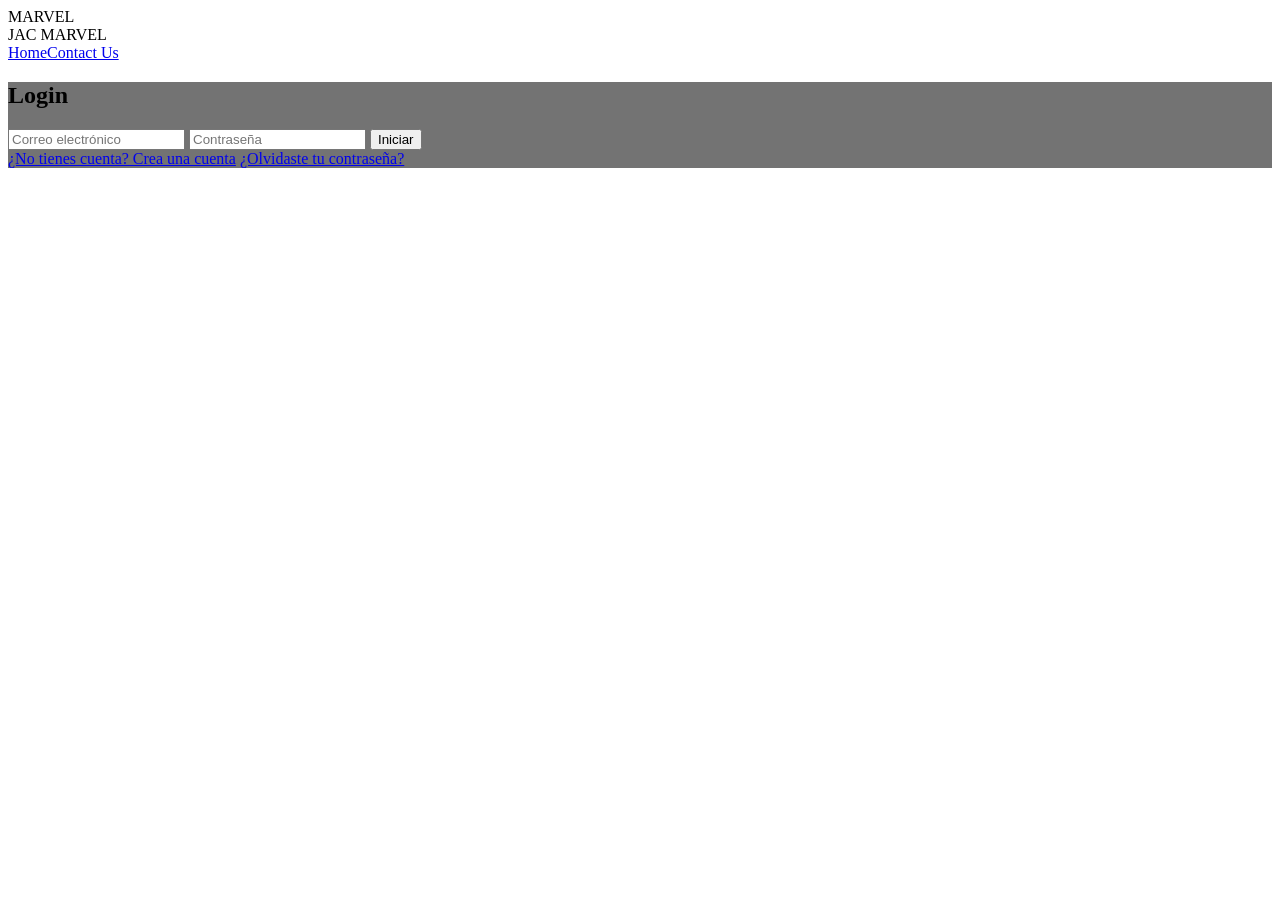
==== index.html @ 7740303c "Add files via upload" ====
<!DOCTYPE html>
<html lang="es">
<head>
  <meta charset="UTF-8">
  <meta name="viewport" content="width=device-width, initial-scale=1">
  <title>Marvel Login</title>
  <link rel="stylesheet" href="css/estilos.css">
</head>
<body>

  <div class="barra-auth">
    <div class="logo">MARVEL</div>
    <div class="titulo-centro">JAC MARVEL</div>
    <div class="enlaces"><a href="index.html">Home</a><a href="#">Contact Us</a></div>
  </div>

  <div class="pantalla-login" style="background-image: linear-gradient(rgba(0,0,0,0.55), rgba(0,0,0,0.55)), url('img/fondo_login.jpg');">
    <form class="caja-auth" id="formLogin">
      <h2>Login</h2>
      <input type="email" id="correo" placeholder="Correo electrónico" required>
      <input type="password" id="clave" placeholder="Contraseña" required>
      <button class="boton-rojo" type="submit">Iniciar</button>
      <div class="enlaces-caja">
        <a href="registro.html">¿No tienes cuenta? Crea una cuenta</a>
        <a href="recuperar.html">¿Olvidaste tu contraseña?</a>
      </div>
    </form>
  </div>

  <script src="js/comun.js"></script>
  <script>
    // Lleva a cada tipo de usuario a su página
    function irSegunRol(rol) {
      if (rol === "admin" || rol === "admin-content" || rol === "admin-sales") {
        location.href = "admin.html";
      } else {
        location.href = "inicio.html";
      }
    }

    function iniciarSesion(correo, clave) {
      // 1. Primero buscamos entre los administradores
      for (let i = 0; i < administradores.length; i++) {
        const admin = administradores[i];
        if (admin.correo === correo) {
          if (admin.clave !== clave) {
            alert("Contraseña incorrecta");
            return;
          }
          guardar("sesion", { rol: admin.rol, usuario: { nombre: correo.split("@")[0], correo: correo } });
          irSegunRol(admin.rol);
          return;
        }
      }

      // 2. Si no es administrador, buscamos entre los usuarios registrados
      const usuario = leer("usuarios", {})[correo];
      if (!usuario) {
        alert("Usuario no encontrado");
        return;
      }
      if (usuario.clave !== clave) {
        alert("Contraseña incorrecta");
        return;
      }
      guardar("sesion", { rol: "user", usuario: usuario });
      irSegunRol("user");
    }

    document.getElementById("formLogin").addEventListener("submit", function (evento) {
      evento.preventDefault(); // evita que la página se recargue
      iniciarSesion(document.getElementById("correo").value.trim(), document.getElementById("clave").value);
    });
  </script>
</body>
</html>
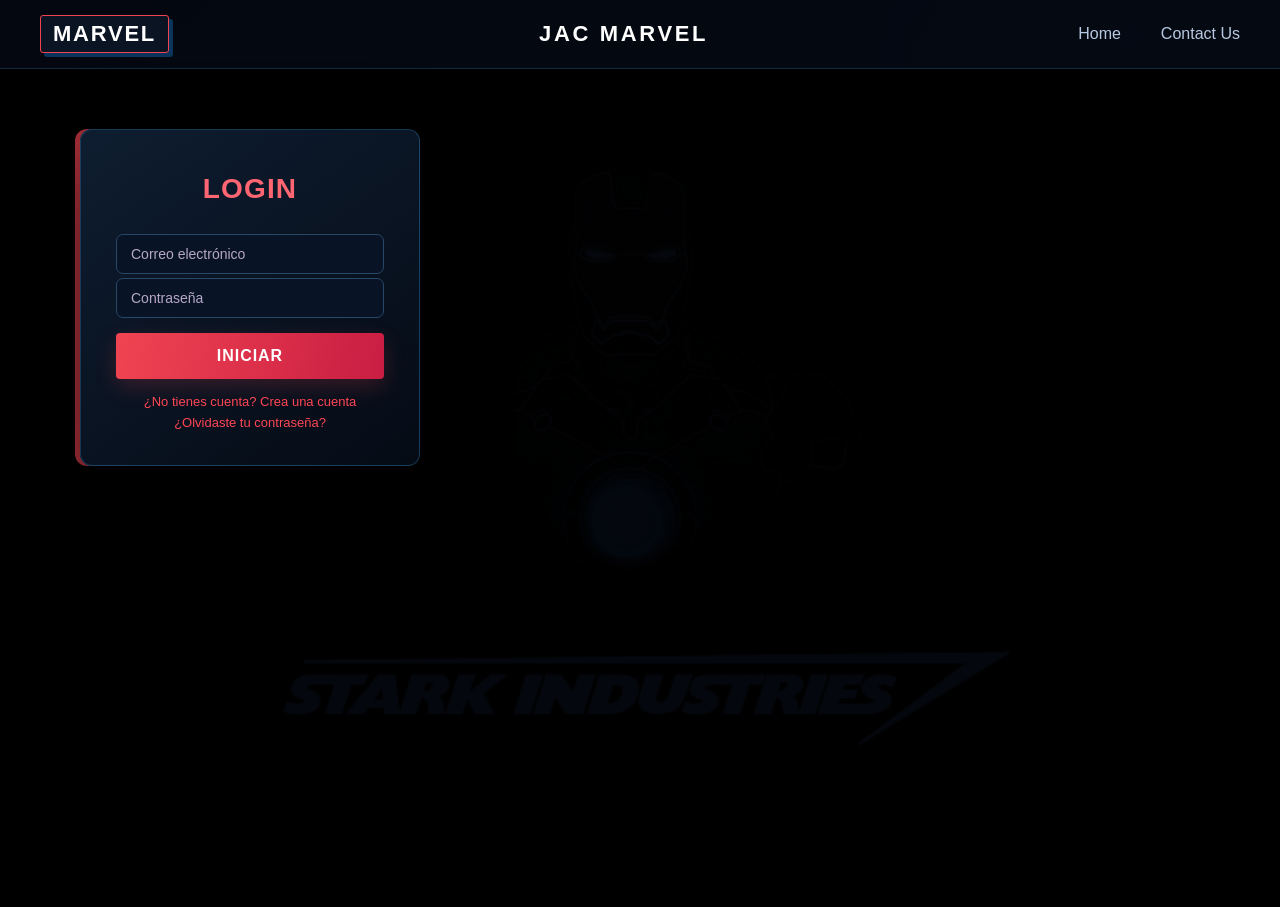
==== commit fd04f510: "Add files via upload" ====
--- a/index.html
+++ b/index.html
@@ -9,9 +9,9 @@
 <body>
 
   <div class="barra-auth">
-    <div class="logo">MARVEL</div>
+    <a class="logo" href="home.html">MARVEL</a>
     <div class="titulo-centro">JAC MARVEL</div>
-    <div class="enlaces"><a href="index.html">Home</a><a href="#">Contact Us</a></div>
+    <div class="enlaces"><a href="home.html">Home</a><a href="#">Contact Us</a></div>
   </div>
 
   <div class="pantalla-login" style="background-image: linear-gradient(rgba(0,0,0,0.55), rgba(0,0,0,0.55)), url('img/fondo_login.jpg');">
--- a/css/estilos.css
+++ b/css/estilos.css
@@ -0,0 +1,703 @@
+/* ============================================================
+   ESTILOS DE TODO EL SITIO - UNIVERSO MARVEL
+   Diseño tomado de las páginas originales:
+   fondo negro, barra gris clara, tarjetas grises y rojo #c40000
+   ============================================================ */
+
+/* ---------- 1. Colores y base ---------- */
+:root {
+  --rojo: #c40000;
+  --rojo-oscuro: #900000;
+  --rojo-claro: #e62429;
+  --panel: #eeeeee;
+  --tarjeta: #f5f5f5;
+  --barra: #e5e5e5;
+  --boton-gris: #cfcfcf;
+  --texto-gris: #666666;
+}
+* { box-sizing: border-box; }
+body { margin: 0; background: #000; color: white; font-family: Arial, Helvetica, sans-serif; }
+body.fondo-claro { background: #f2f2f2; color: black; }
+a { color: inherit; text-decoration: none; }
+img { max-width: 100%; }
+h1, h2, h3, h4 { margin: 8px 0; }
+.gris { color: var(--texto-gris); }
+.oculto { display: none !important; }
+
+/* ---------- 2. Barra de arriba (menú) ---------- */
+.navbar { background: var(--barra); color: black; display: flex; align-items: center; justify-content: space-between; flex-wrap: wrap; gap: 10px; padding: 10px 30px; border-bottom-left-radius: 20px; border-bottom-right-radius: 20px; }
+.logo { background: black; color: white; padding: 10px 15px; font-weight: bold; border-radius: 8px; }
+.menu { display: flex; flex-wrap: wrap; gap: 24px; font-weight: bold; font-size: 14px; }
+.menu a { color: #222; transition: 0.3s; }
+.menu a:hover, .menu a.activo { color: var(--rojo-claro); }
+.acciones-nav { display: flex; align-items: center; gap: 12px; }
+.carrito-nav { background: #bbb; padding: 8px 14px; border-radius: 15px; font-weight: bold; }
+.cerrar { background: var(--boton-gris); color: black; border: none; padding: 10px 18px; border-radius: 15px; cursor: pointer; font-size: 14px; }
+.cerrar:hover { background: #b5b5b5; }
+
+/* ---------- 3. Botones, formularios y paneles ---------- */
+button { background: var(--boton-gris); color: black; border: none; border-radius: 10px; padding: 8px 15px; cursor: pointer; font-size: 14px; transition: 0.3s; }
+button:hover { background: #b5b5b5; }
+button:disabled { opacity: 0.4; cursor: not-allowed; }
+.boton-rojo, a.boton-rojo { background: var(--rojo); color: white; border-radius: 20px; padding: 10px 22px; font-weight: bold; display: inline-block; border: none; cursor: pointer; }
+.boton-rojo:hover { background: var(--rojo-oscuro); }
+label { display: block; margin: 10px 0; font-size: 14px; }
+input, select { width: 100%; padding: 11px 14px; margin-top: 4px; background: #dcdcdc; color: black; border: none; border-radius: 12px; font-size: 14px; }
+
+/* Panel gris claro donde va el contenido de las páginas */
+.contenido { background: var(--panel); color: #111; margin: 20px 40px; padding: 25px; border-radius: 15px; }
+.rejilla { display: grid; grid-template-columns: repeat(auto-fill, minmax(210px, 1fr)); gap: 16px; }
+.tarjeta { background: var(--tarjeta); border-radius: 18px; padding: 16px; margin: 10px 0; box-shadow: 0 4px 12px rgba(0,0,0,0.12); }
+.tarjeta img { width: 100%; aspect-ratio: 2 / 3; object-fit: cover; border-radius: 8px; background: #ddd; }
+.fila { display: flex; gap: 24px; flex-wrap: wrap; align-items: flex-start; }
+.precio { color: var(--rojo); font-weight: bold; font-size: 18px; }
+.aviso { color: #b45309; display: block; }
+.etiqueta { display: inline-block; background: #555; color: white; border-radius: 20px; padding: 2px 10px; font-size: 12px; font-weight: bold; margin: 2px; }
+.etiqueta.azul { background: #1d4ed8; }
+.chips { display: flex; gap: 8px; flex-wrap: wrap; margin: 12px 0; }
+.chips button.activo { background: var(--rojo); color: white; }
+
+/* ---------- 4. Login, registro y recuperar ---------- */
+.barra-auth { background: black; display: flex; align-items: center; justify-content: space-between; padding: 15px 40px; }
+.barra-auth .logo { border: 3px solid purple; font-size: 22px; padding: 5px 12px; background: none; }
+.barra-auth .titulo-centro { font-size: 22px; letter-spacing: 3px; font-weight: bold; }
+.barra-auth .enlaces { display: flex; gap: 40px; }
+.caja-auth { background: var(--panel); color: black; width: 340px; padding: 35px; border-radius: 20px; box-shadow: 0 0 20px rgba(0,0,0,0.5); }
+.caja-auth h2 { text-align: center; color: #b30000; margin-bottom: 25px; font-size: 28px; }
+.caja-auth button { width: 100%; margin-top: 15px; padding: 14px; font-size: 16px; }
+.caja-auth .enlaces-caja { text-align: center; margin-top: 15px; font-size: 13px; }
+.caja-auth .enlaces-caja a { display: block; margin-top: 6px; color: var(--rojo); }
+.caja-auth .enlaces-caja a:hover { text-decoration: underline; }
+.pantalla-login { min-height: calc(100vh - 62px); background-size: cover; background-position: center; padding: 60px 80px; }
+.pantalla-centrada { min-height: calc(100vh - 62px); background-size: cover; background-position: center; display: flex; align-items: center; justify-content: center; padding: 20px; }
+.registro { display: flex; min-height: calc(100vh - 62px); }
+.registro .izquierda { width: 40%; display: flex; align-items: center; justify-content: center; padding: 20px; }
+.registro .derecha { width: 60%; background-size: cover; background-position: center; }
+
+/* ---------- 5. Inicio ---------- */
+.banner { height: 220px; position: relative; overflow: hidden; display: flex; align-items: flex-end; }
+.banner img { position: absolute; width: 100%; height: 100%; object-fit: cover; top: 0; left: 0; }
+.banner::after { content: ""; position: absolute; inset: 0; background: linear-gradient(to right, rgba(0,0,0,0.6), rgba(0,0,0,0.2)); }
+.marca { position: relative; z-index: 2; margin: -40px 0 0 40px; display: flex; align-items: center; gap: 15px; }
+.marca img { width: 75px; height: 75px; border-radius: 50%; background: white; padding: 10px; object-fit: contain; box-shadow: 0 5px 15px rgba(0,0,0,0.5); }
+.marca h3 { margin: 0; }
+.comics-fila { display: flex; gap: 20px; overflow-x: auto; padding-bottom: 10px; }
+.comic { min-width: 140px; text-align: center; color: black; }
+.comic img { width: 100%; height: 200px; object-fit: cover; border-radius: 8px; transition: 0.3s; }
+.comic img:hover { transform: scale(1.05); }
+.comic p { font-size: 12px; margin-top: 8px; }
+.comics-fila::-webkit-scrollbar { height: 6px; }
+.comics-fila::-webkit-scrollbar-thumb { background: var(--rojo-claro); border-radius: 10px; }
+
+/* ---------- 6. Detalle de cómic y de juego ---------- */
+.detalle { display: flex; gap: 40px; padding: 40px; align-items: flex-start; flex-wrap: wrap; }
+.detalle .portada { width: 300px; border-radius: 10px; box-shadow: 0 0 15px rgba(0,0,0,0.6); }
+.detalle .info { max-width: 650px; flex: 1; min-width: 260px; }
+.detalle h1 { color: #ff2a2a; margin-bottom: 10px; }
+.detalle h3 { margin-top: 20px; color: #ddd; }
+.detalle p { line-height: 1.6; }
+.detalle ul { line-height: 1.8; }
+.zona-video { padding: 0 40px; }
+.zona-video video { width: 100%; max-height: 540px; border-radius: 12px; background: #111; }
+.requisitos { display: flex; gap: 20px; flex-wrap: wrap; padding: 20px 40px 40px; }
+.requisitos .tarjeta { flex: 1; min-width: 240px; }
+
+/* ---------- 7. Personajes (cartas que giran) ---------- */
+.titulo-pagina { text-align: center; margin: 25px 0 5px; }
+.contador { text-align: center; margin: 10px; font-weight: bold; }
+.personajes { display: grid; grid-template-columns: repeat(auto-fit, minmax(200px, 1fr)); gap: 25px; padding: 20px 40px; }
+.carta { perspective: 1000px; cursor: pointer; }
+.carta-interior { position: relative; height: 340px; transition: transform 0.7s; transform-style: preserve-3d; }
+.carta.volteada .carta-interior { transform: rotateY(180deg); }
+.carta-frente, .carta-atras { position: absolute; width: 100%; height: 100%; backface-visibility: hidden; border-radius: 15px; overflow: hidden; box-shadow: 0 5px 15px rgba(0,0,0,0.3); }
+.carta-frente { background: white; display: flex; flex-direction: column; }
+.carta-frente img { width: 100%; height: 260px; object-fit: cover; }
+.carta-frente h3 { text-align: center; margin: 10px 0; color: var(--rojo); }
+.rareza { position: absolute; top: 10px; left: 10px; padding: 5px 10px; font-size: 12px; border-radius: 10px; color: white; }
+.rareza.common { background: gray; }
+.rareza.epic { background: purple; }
+.rareza.legendary { background: gold; color: black; }
+.carta-atras { background: white; transform: rotateY(180deg); padding: 15px; display: flex; flex-direction: column; justify-content: center; text-align: center; border: 2px solid var(--rojo); color: black; }
+.carta-atras p { margin: 6px 0; font-size: 14px; }
+.carta:hover .carta-interior { box-shadow: 0 0 0 transparent; }
+
+/* ---------- 8. Juegos ---------- */
+.banner-juegos { height: 220px; background-size: cover; background-position: center; display: flex; align-items: flex-end; padding: 30px; font-size: 28px; font-weight: bold; }
+.lista-juegos { display: flex; flex-direction: column; gap: 25px; margin: 30px; padding: 30px; background: var(--panel); border-radius: 20px; box-shadow: 0 10px 25px rgba(0,0,0,0.6); }
+.juego { background: var(--tarjeta); color: black; border-radius: 20px; padding: 20px; display: flex; gap: 20px; align-items: center; transition: 0.3s; }
+.juego:hover { transform: scale(1.01); box-shadow: 0 10px 25px rgba(0,0,0,0.3); }
+.juego .poster img { width: 160px; height: 230px; object-fit: cover; border-radius: 10px; }
+.juego .texto { flex: 1; }
+.juego .texto p { color: #555; font-size: 14px; }
+.juego video { width: 350px; height: 200px; border-radius: 10px; object-fit: cover; box-shadow: 0 5px 15px rgba(0,0,0,0.4); background: #111; }
+
+/* ---------- 9. Cronología ---------- */
+.linea { position: relative; max-width: 900px; margin: 40px auto; }
+.linea::after { content: ""; position: absolute; width: 6px; background: var(--rojo); top: 0; bottom: 0; left: 50%; margin-left: -3px; }
+.evento { padding: 10px 40px; position: relative; width: 50%; }
+.evento::after { content: ""; position: absolute; width: 20px; height: 20px; right: -10px; background: var(--rojo); border-radius: 50%; top: 20px; z-index: 1; }
+.evento.izquierda { left: 0; }
+.evento.derecha { left: 50%; }
+.evento.derecha::after { left: -10px; }
+.evento-tarjeta { padding: 20px; background: var(--panel); color: black; border-radius: 15px; cursor: pointer; transition: 0.3s; display: flex; gap: 15px; align-items: center; }
+.evento-tarjeta:hover { transform: scale(1.03); }
+.evento-tarjeta img { width: 90px; border-radius: 10px; }
+.evento-tarjeta .texto { flex: 1; }
+.evento-tarjeta .detalle-evento { display: none; margin-top: 10px; font-size: 14px; }
+
+/* ---------- 10. Perfil ---------- */
+.cabecera-perfil { height: 300px; background-size: cover; background-position: center; }
+.contenedor-perfil { display: flex; justify-content: center; margin-top: -80px; padding: 0 20px; }
+.perfil-box { background: #e9e9e9; color: black; width: 700px; max-width: 100%; padding: 30px; border-radius: 20px; box-shadow: 0 10px 30px rgba(0,0,0,0.4); }
+.perfil-box .arriba { display: flex; align-items: center; gap: 20px; }
+.foto-perfil { width: 90px; height: 90px; border-radius: 50%; object-fit: cover; background: #ccc; }
+.link { text-decoration: underline; cursor: pointer; font-size: 14px; }
+.datos p { margin: 10px 0; font-size: 18px; }
+.acciones { margin-top: 15px; display: flex; gap: 10px; flex-wrap: wrap; }
+.perfil-box input[type="file"] { display: none; }
+.clave-oculta { cursor: pointer; }
+.perfil-extra { max-width: 1000px; margin: 20px auto 40px; padding: 0 20px; }
+.perfil-extra .bloque { background: var(--panel); color: #111; border-radius: 15px; padding: 20px; margin-bottom: 20px; }
+
+/* ---------- 11. Carrito y administración ---------- */
+.producto-carrito { display: flex; gap: 16px; align-items: center; }
+.producto-carrito img { width: 80px; aspect-ratio: auto; border-radius: 6px; }
+table { width: 100%; border-collapse: collapse; font-size: 14px; }
+th, td { border-bottom: 1px solid #ccc; padding: 8px; text-align: left; }
+.estadisticas { display: grid; grid-template-columns: repeat(auto-fit, minmax(150px, 1fr)); gap: 12px; }
+.estadisticas b { font-size: 24px; display: block; }
+.tabla-scroll { overflow-x: auto; }
+
+/* ---------- 12. Ventana emergente (modal) ---------- */
+.fondo-modal { position: fixed; inset: 0; background: rgba(0,0,0,0.8); display: flex; align-items: center; justify-content: center; padding: 16px; z-index: 20; }
+.ventana { background: var(--panel); color: black; border-radius: 16px; padding: 24px; max-width: 480px; width: 100%; max-height: 90vh; overflow: auto; }
+
+/* ---------- 13. Celular ---------- */
+@media (max-width: 900px) {
+  .juego { flex-direction: column; text-align: center; }
+  .juego video { width: 100%; }
+  .registro { flex-direction: column; }
+  .registro .izquierda, .registro .derecha { width: 100%; min-height: 240px; }
+  .pantalla-login { padding: 30px 16px; display: flex; justify-content: center; }
+}
+@media (max-width: 700px) {
+  .contenido { margin: 12px; padding: 16px; }
+  .navbar { padding: 10px 14px; }
+  .linea::after { left: 8px; }
+  .evento, .evento.derecha { width: 100%; left: 0; padding: 10px 10px 10px 36px; }
+  .evento::after, .evento.derecha::after { left: -2px; right: auto; }
+  .detalle { padding: 20px; }
+  .zona-video, .requisitos { padding-left: 16px; padding-right: 16px; }
+}
+
+/* ---------- 14. Detalles extra ---------- */
+.tarjeta { color: #111; }
+.saludo { color: #ccc; font-size: 14px; }
+.accesos { display: grid; grid-template-columns: repeat(auto-fit, minmax(200px, 1fr)); gap: 16px; }
+.acceso { background: var(--tarjeta); color: black; border-radius: 15px; padding: 20px; text-align: center; transition: 0.3s; }
+.acceso:hover { transform: scale(1.04); background: white; }
+.acceso b { display: block; font-size: 30px; }
+
+
+/* ============================================================
+   TEMA VISUAL NUEVO — inspirado en la referencia NIGHTWIRE
+   Paleta: berenjena, negro violeta, coral, lavanda y marfil.
+   Se conservan las estructuras y funcionalidades existentes.
+   ============================================================ */
+:root {
+  --rojo: #ff6b5d;
+  --rojo-oscuro: #e94e49;
+  --rojo-claro: #ff786b;
+  --panel: #211927;
+  --tarjeta: #2a2031;
+  --barra: #17111d;
+  --boton-gris: #3b3042;
+  --texto-gris: #a69ab4;
+  --coral: #ff6b5d;
+  --lavanda: #b7a7c8;
+  --marfil: #f2edf5;
+}
+* { box-sizing: border-box; }
+html { background: #15101b; }
+body {
+  background:
+    radial-gradient(ellipse at 78% 8%, rgba(130, 54, 58, .38), transparent 34rem),
+    radial-gradient(ellipse at 12% 65%, rgba(122, 86, 51, .22), transparent 28rem),
+    #15101b;
+  color: var(--marfil);
+}
+body.fondo-claro { background: #f2edf5; color: #211927; }
+a { transition: color .2s ease, background .2s ease; }
+h1, h2, h3, h4 { color: var(--marfil); }
+.gris { color: var(--texto-gris); }
+
+.navbar {
+  background: rgba(21, 16, 27, .96);
+  color: var(--marfil);
+  padding: 14px clamp(16px, 5vw, 60px);
+  border-radius: 0;
+  border-bottom: 1px solid rgba(183, 167, 200, .12);
+}
+.logo {
+  background: var(--marfil);
+  color: #211927;
+  padding: 9px 13px;
+  border-radius: 2px;
+  letter-spacing: .06em;
+}
+.menu { gap: clamp(12px, 2.5vw, 28px); font-size: 12px; letter-spacing: .08em; }
+.menu a { color: #b7a7c8; }
+.menu a:hover, .menu a.activo { color: var(--coral); }
+.carrito-nav { background: #302536; color: var(--marfil); border: 1px solid #4b3b50; }
+.cerrar, button {
+  background: #3b3042;
+  color: var(--marfil);
+  border: 1px solid rgba(183, 167, 200, .14);
+}
+.cerrar:hover, button:hover { background: #514057; }
+.boton-rojo, a.boton-rojo {
+  background: var(--coral);
+  color: #241622;
+  border-radius: 999px;
+  padding: 10px 22px;
+  font-weight: 700;
+}
+.boton-rojo:hover { background: #ff887b; }
+input, select, textarea {
+  background: #2a2031;
+  color: var(--marfil);
+  border: 1px solid #4a3a50;
+  border-radius: 10px;
+}
+input::placeholder, textarea::placeholder { color: #a69ab4; }
+.contenido {
+  background: rgba(34, 25, 41, .88);
+  color: var(--marfil);
+  border: 1px solid rgba(183, 167, 200, .12);
+  border-radius: 16px;
+  box-shadow: 0 14px 40px rgba(0,0,0,.18);
+}
+.tarjeta {
+  background: #29202f;
+  color: var(--marfil);
+  border: 1px solid rgba(183, 167, 200, .12);
+  border-radius: 14px;
+  box-shadow: 0 8px 22px rgba(0,0,0,.2);
+}
+.tarjeta img { background: #211927; }
+.precio { color: var(--coral); }
+.aviso { color: #ffb09e; }
+.etiqueta { background: #514057; color: #f2edf5; }
+.etiqueta.azul { background: #625174; }
+.chips button.activo { background: var(--coral); color: #241622; }
+.barra-auth { background: #17111d; border-bottom: 1px solid #34283b; }
+.barra-auth .logo { border: 1px solid var(--coral); color: var(--marfil); background: transparent; }
+.barra-auth .titulo-centro { color: var(--marfil); }
+.caja-auth {
+  background: rgba(35, 26, 42, .96);
+  color: var(--marfil);
+  border: 1px solid rgba(183, 167, 200, .18);
+  box-shadow: 0 18px 50px rgba(0,0,0,.42);
+}
+.caja-auth h2 { color: var(--coral); }
+.caja-auth .enlaces-caja a { color: var(--coral); }
+.pantalla-login, .pantalla-centrada {
+  background-color: #17111d;
+  background-blend-mode: overlay;
+}
+.banner::after {
+  background: linear-gradient(90deg, rgba(21,16,27,.88), rgba(21,16,27,.18)),
+              linear-gradient(0deg, rgba(21,16,27,.65), transparent);
+}
+.marca h3 { color: var(--marfil); }
+.comic { color: var(--marfil); }
+.comics-fila::-webkit-scrollbar-thumb { background: var(--coral); }
+.detalle h1 { color: var(--coral); }
+.detalle h3 { color: var(--lavanda); }
+.zona-video video { box-shadow: 0 10px 30px rgba(0,0,0,.4); }
+.carta-frente { background: #f2edf5; color: #211927; }
+.carta-frente h3 { color: #d84f4c; }
+.carta-atras {
+  background: #29202f;
+  border-color: var(--coral);
+  color: var(--marfil);
+}
+.rareza.epic { background: #76518b; }
+.rareza.legendary { background: #ffca78; color: #241622; }
+.lista-juegos {
+  background: rgba(34,25,41,.9);
+  border: 1px solid rgba(183,167,200,.12);
+  box-shadow: 0 10px 25px rgba(0,0,0,.25);
+}
+.juego {
+  background: #29202f;
+  color: var(--marfil);
+  border: 1px solid rgba(183,167,200,.12);
+}
+.juego .texto p { color: #b7a7c8; }
+.linea::after { background: var(--coral); }
+.evento::after { background: var(--coral); }
+.evento-tarjeta {
+  background: #29202f;
+  color: var(--marfil);
+  border: 1px solid rgba(183,167,200,.12);
+}
+.perfil-box {
+  background: #29202f;
+  color: var(--marfil);
+  border: 1px solid rgba(183,167,200,.16);
+}
+.perfil-extra .bloque {
+  background: #29202f;
+  color: var(--marfil);
+  border: 1px solid rgba(183,167,200,.12);
+}
+th, td { border-bottom-color: #49394f; }
+.fondo-modal { background: rgba(10,7,14,.82); }
+.ventana {
+  background: #29202f;
+  color: var(--marfil);
+  border: 1px solid rgba(183,167,200,.18);
+}
+.acceso {
+  background: #29202f;
+  color: var(--marfil);
+  border: 1px solid rgba(183,167,200,.12);
+}
+.acceso:hover { background: #382a40; }
+.saludo { color: #b7a7c8; }
+.link { color: var(--coral); }
+button:focus-visible, a:focus-visible, input:focus-visible, select:focus-visible {
+  outline: 2px solid var(--coral);
+  outline-offset: 3px;
+}
+@media (max-width: 700px) {
+  .navbar { padding: 12px 16px; }
+  .menu { gap: 12px; }
+  .contenido { margin: 12px; padding: 16px; }
+  .barra-auth { padding: 12px 16px; gap: 12px; flex-wrap: wrap; }
+}
+
+/* ---------- 15. Landing pública / página Home ---------- */
+.landing-marvel { overflow-x: hidden; }
+.landing-nav { min-height: 76px; padding: 14px clamp(18px, 6vw, 88px); display:flex; align-items:center; justify-content:space-between; gap:24px; background:rgba(21,16,27,.9); border-bottom:1px solid rgba(183,167,200,.15); position:relative; z-index:5; }
+.landing-brand { display:flex; align-items:center; gap:11px; font-size:14px; letter-spacing:1.5px; font-weight:700; white-space:nowrap; }
+.landing-brand img { width:32px; height:32px; object-fit:contain; background:#f2edf5; border-radius:3px; padding:3px; }
+.landing-brand b { color:var(--coral); }
+.landing-links { display:flex; gap:clamp(16px,3vw,42px); font-size:10px; letter-spacing:1.5px; color:var(--lavanda); }
+.landing-links a:hover { color:var(--marfil); }
+.landing-login { background:var(--coral); color:#21131a; padding:12px 19px; border-radius:30px; font-size:12px; font-weight:800; white-space:nowrap; transition:transform .2s, background .2s; }
+.landing-login:hover,.landing-cta:hover { background:#ff897d; transform:translateY(-2px); }
+.landing-login span { margin-right:7px; }
+.landing-hero { position:relative; min-height:610px; padding:70px clamp(20px, 8vw, 120px) 64px; display:grid; grid-template-columns:minmax(0,1fr) minmax(300px,.9fr); align-items:center; gap:clamp(28px,6vw,90px); isolation:isolate; }
+.landing-hero-bg { position:absolute; inset:0; z-index:-1; background:radial-gradient(ellipse at 76% 10%,rgba(139,54,63,.34),transparent 35%),radial-gradient(ellipse at 12% 80%,rgba(117,78,48,.2),transparent 30%),linear-gradient(110deg,#15101b 30%,rgba(21,16,27,.8)); }
+.landing-copy { max-width:590px; z-index:1; }
+.eyebrow { color:#e5b96b; font-size:10px; letter-spacing:3px; font-weight:700; display:flex; align-items:center; gap:10px; margin:0 0 18px; }
+.eyebrow span { display:inline-block; width:8px; height:8px; border-radius:50%; background:var(--coral); box-shadow:0 0 0 5px rgba(255,107,93,.12); }
+.landing-copy h1 { font-size:clamp(52px,7.4vw,100px); line-height:.86; letter-spacing:-3px; margin:0 0 25px; font-weight:950; }
+.landing-copy h1 em,.section-heading h2 em { color:transparent; -webkit-text-stroke:1.5px var(--coral); font-style:normal; }
+.landing-lead { color:var(--lavanda); line-height:1.8; font-size:14px; max-width:430px; }
+.landing-actions { display:flex; align-items:center; flex-wrap:wrap; gap:22px; margin-top:27px; }
+.landing-cta { display:inline-flex; align-items:center; gap:20px; background:var(--coral); color:#21131a; border-radius:28px; padding:14px 20px; font-size:12px; font-weight:800; transition:transform .2s,background .2s; }
+.landing-cta span { font-size:18px; }
+.landing-secondary { color:var(--lavanda); font-size:12px; }
+.landing-secondary span { margin-left:7px; color:var(--coral); }
+.landing-stats { display:flex; flex-wrap:wrap; gap:30px; border-top:1px solid rgba(183,167,200,.2); margin-top:45px; padding-top:20px; }
+.landing-stats div { display:flex; flex-direction:column; gap:5px; }
+.landing-stats b { font-size:10px; letter-spacing:1.5px; }
+.landing-stats span { color:var(--texto-gris); font-size:11px; }
+.landing-art { min-height:400px; height:min(39vw,490px); position:relative; border-radius:12px; background:linear-gradient(145deg,#e7e5df,#a6a8a7 55%,#49434a); box-shadow:0 25px 70px rgba(0,0,0,.35); overflow:visible; isolation:isolate; }
+.landing-art > img { width:100%; height:100%; object-fit:cover; object-position:center; border-radius:12px; position:absolute; inset:0; z-index:-1; filter:saturate(.72); }
+.landing-art::after { content:""; position:absolute; inset:0; border-radius:12px; background:linear-gradient(180deg,rgba(15,12,19,0) 45%,rgba(15,12,19,.82)); z-index:0; }
+.art-orbit { position:absolute; border:1px solid rgba(255,107,93,.3); border-radius:50%; z-index:-2; }
+.orbit-one { width:115%; height:70%; right:-12%; top:15%; transform:rotate(-20deg); }
+.orbit-two { width:125%; height:85%; right:-18%; top:6%; transform:rotate(15deg); }
+.art-caption { position:absolute; bottom:24px; left:24px; right:24px; display:flex; flex-direction:column; gap:8px; z-index:1; }
+.art-caption span,.art-index { color:#f1c66f; font-size:9px; letter-spacing:2px; }
+.art-caption b { color:white; font-size:clamp(18px,2.4vw,28px); line-height:1; }
+.art-index { position:absolute; top:18px; right:18px; z-index:1; background:var(--coral); color:#231720; padding:8px 10px; border-radius:20px; font-weight:800; }
+.landing-bottom-label { position:absolute; bottom:0; left:0; right:0; padding:15px clamp(20px, 6vw, 88px); background:rgba(40,30,47,.8); border-top:1px solid rgba(183,167,200,.12); color:var(--lavanda); font-size:11px; font-weight:800; letter-spacing:1.5px; }
+.landing-bottom-label span { color:var(--coral); margin-right:20px; }
+.landing-discover { padding:75px clamp(20px, 8vw, 120px) 85px; }
+.section-heading { display:flex; align-items:end; justify-content:space-between; gap:30px; margin-bottom:30px; }
+.section-heading .eyebrow { margin-bottom:10px; }
+.section-heading h2 { margin:0; font-size:clamp(30px,4vw,48px); line-height:1; letter-spacing:-1px; }
+.section-heading > p { max-width:330px; color:var(--lavanda); font-size:13px; line-height:1.7; }
+.landing-cards { display:grid; grid-template-columns:repeat(4,minmax(0,1fr)); gap:14px; }
+.landing-card { min-height:220px; position:relative; padding:20px; background:linear-gradient(145deg,rgba(49,37,57,.9),rgba(29,22,35,.9)); border:1px solid rgba(183,167,200,.16); border-radius:10px; transition:transform .25s,border-color .25s,background .25s; }
+.landing-card:hover { transform:translateY(-5px); border-color:rgba(255,107,93,.7); background:linear-gradient(145deg,#38283d,#211927); }
+.card-number { display:block; color:var(--texto-gris); font-size:9px; letter-spacing:1.4px; }
+.card-icon { display:block; color:var(--coral); font-size:30px; margin-top:20px; }
+.landing-card h3 { margin:12px 0 8px; font-size:19px; }
+.landing-card p { color:var(--lavanda); font-size:12px; line-height:1.6; max-width:220px; }
+.card-arrow { position:absolute; right:20px; bottom:18px; color:var(--coral); font-size:20px; }
+.landing-footer { display:flex; align-items:center; justify-content:space-between; gap:20px; padding:24px clamp(20px, 6vw, 88px); border-top:1px solid rgba(183,167,200,.15); background:#110d16; }
+.landing-footer > span { color:var(--texto-gris); font-size:9px; letter-spacing:1.1px; text-align:center; }
+.landing-footer > a:last-child { color:var(--coral); font-size:10px; font-weight:800; white-space:nowrap; }
+.barra-auth .enlaces a { color:var(--lavanda); }
+.barra-auth .enlaces a:hover { color:var(--coral); }
+.caja-auth { background:rgba(33,25,39,.94); color:var(--marfil); border:1px solid rgba(183,167,200,.2); backdrop-filter:blur(10px); }
+.caja-auth h2 { color:var(--coral); }
+.caja-auth input { background:#33283b; color:var(--marfil); border:1px solid rgba(183,167,200,.18); }
+.caja-auth input::placeholder { color:#b7a7c8; }
+.caja-auth .enlaces-caja a { color:var(--coral); }
+@media(max-width:900px) {
+ .landing-hero { grid-template-columns:1fr  minmax(240px,.8fr); padding-top:55px; gap:25px; }
+ .landing-art { min-height:340px; height:45vw; }
+ .landing-cards { grid-template-columns:repeat(2,minmax(0,1fr)); }
+ .landing-links { display:none; }
+}
+@media(max-width:620px) {
+ .landing-nav { min-height:66px; padding:12px 16px; }
+ .landing-brand { font-size:11px; letter-spacing:.8px; }
+ .landing-brand img { width:28px; height:28px; }
+ .landing-login { padding:10px 13px; font-size:11px; }
+ .landing-hero { display:flex; flex-direction:column; align-items:stretch; padding:48px 20px 75px; gap:35px; }
+ .landing-copy h1 { font-size:clamp(52px,15vw,78px); letter-spacing:-2px; }
+ .landing-lead { font-size:13px; }
+ .landing-stats { gap:18px; margin-top:32px; }
+ .landing-stats span { font-size:10px; }
+ .landing-art { width:88%; align-self:center; height:360px; min-height:0; }
+ .landing-bottom-label { font-size:9px; letter-spacing:1px; }
+ .landing-discover { padding:52px 20px; }
+ .section-heading { align-items:flex-start; flex-direction:column; gap:8px; }
+ .landing-cards { grid-template-columns:1fr 1fr; gap:10px; }
+ .landing-card { min-height:200px; padding:15px; }
+ .landing-card h3 { font-size:16px; }
+ .landing-footer { flex-direction:column; text-align:center; }
+ .landing-footer > span { line-height:1.7; }
+ .barra-auth { padding:14px 16px; gap:12px; }
+ .barra-auth .titulo-centro { font-size:14px; letter-spacing:1px; }
+ .barra-auth .enlaces { gap:12px; font-size:12px; }
+}
+
+
+/* ============================================================
+   EVOLUCIÓN VISUAL — UNIVERSO MARVEL
+   Inspiración editorial de HOME + paleta rojo, negro y azul.
+   Capas, atmósfera cinematográfica y componentes coherentes.
+   ============================================================ */
+:root {
+  --rojo: #f04452;
+  --rojo-oscuro: #b91c35;
+  --rojo-claro: #ff6672;
+  --coral: #ff4655;
+  --azul-marvel: #1688e8;
+  --azul-profundo: #071b36;
+  --azul-brillante: #43b7ff;
+  --panel: #101b2b;
+  --tarjeta: #111f33;
+  --barra: #080d17;
+  --boton-gris: #1a2c45;
+  --texto-gris: #9aadc5;
+  --lavanda: #b7c9e2;
+  --marfil: #f4f7ff;
+}
+html { background: #050810; scroll-behavior: smooth; }
+body {
+  color: var(--marfil);
+  background:
+    radial-gradient(ellipse at 88% 4%, rgba(22,136,232,.19), transparent 34rem),
+    radial-gradient(ellipse at 8% 35%, rgba(240,68,82,.15), transparent 28rem),
+    linear-gradient(145deg, #050810 0%, #091323 55%, #080b14 100%);
+  min-height: 100vh;
+}
+body.fondo-claro { background:#080d17; color:var(--marfil); }
+h1,h2,h3,h4 { color:var(--marfil); letter-spacing:-.025em; }
+p { line-height:1.7; }
+a { text-decoration:none; }
+::selection { background:var(--rojo); color:#fff; }
+:focus-visible { outline:2px solid var(--azul-brillante); outline-offset:3px; }
+
+/* Navegación: barra editorial oscura, acentos azules y rojos */
+.navbar {
+  position:relative;
+  background:rgba(5,8,16,.9);
+  color:var(--marfil);
+  padding:14px clamp(16px,5vw,68px);
+  border-radius:0;
+  border-bottom:1px solid rgba(67,183,255,.22);
+  box-shadow:0 12px 35px rgba(0,0,0,.2);
+  backdrop-filter:blur(16px);
+}
+.navbar::after {
+  content:""; position:absolute; left:0; bottom:-1px; width:120px; height:2px;
+  background:linear-gradient(90deg,var(--rojo),var(--azul-marvel),transparent);
+}
+.logo { background:var(--rojo); color:#fff; border-radius:3px; letter-spacing:.08em; box-shadow:4px 4px 0 rgba(22,136,232,.35); }
+.menu { text-transform:uppercase; letter-spacing:.1em; }
+.menu a { color:#b7c9e2; position:relative; padding:7px 0; }
+.menu a::after { content:""; position:absolute; left:0; bottom:0; width:0; height:2px; background:var(--rojo); transition:width .22s ease; }
+.menu a:hover::after,.menu a.activo::after { width:100%; }
+.menu a:hover,.menu a.activo { color:#fff; }
+.carrito-nav { background:#102641; border:1px solid rgba(67,183,255,.25); color:#fff; }
+.cerrar,button { background:#13243b; color:#fff; border:1px solid rgba(67,183,255,.2); transition:transform .2s,background .2s,border-color .2s; }
+.cerrar:hover,button:hover { background:#1c3858; border-color:var(--azul-brillante); transform:translateY(-1px); }
+.boton-rojo,a.boton-rojo { background:linear-gradient(110deg,var(--rojo),#c91d43); color:white; border-radius:4px; box-shadow:0 8px 22px rgba(240,68,82,.2); text-transform:uppercase; letter-spacing:.06em; }
+.boton-rojo:hover { background:linear-gradient(110deg,#ff6672,#e12b4e); transform:translateY(-2px); }
+
+/* Contenedores y campos */
+input,select,textarea {
+  background:#0a1526; color:var(--marfil); border:1px solid #243c5b; border-radius:7px;
+  transition:border-color .2s,box-shadow .2s;
+}
+input:focus,select:focus,textarea:focus { outline:none; border-color:var(--azul-brillante); box-shadow:0 0 0 3px rgba(22,136,232,.15); }
+input::placeholder,textarea::placeholder { color:#7489a6; }
+.contenido {
+  position:relative; overflow:hidden; background:linear-gradient(145deg,rgba(14,27,46,.96),rgba(7,14,26,.94));
+  color:var(--marfil); border:1px solid rgba(67,183,255,.17); border-radius:12px;
+  box-shadow:0 20px 60px rgba(0,0,0,.25);
+}
+.contenido::before { content:""; display:block; height:2px; position:absolute; top:0; left:0; right:0; background:linear-gradient(90deg,var(--rojo),var(--azul-marvel),transparent 75%); }
+.tarjeta,.acceso {
+  position:relative; background:linear-gradient(150deg,#14253d,#0c1729 80%); color:var(--marfil);
+  border:1px solid rgba(67,183,255,.16); border-radius:9px;
+  box-shadow:0 12px 28px rgba(0,0,0,.22); transition:transform .25s,border-color .25s,box-shadow .25s;
+}
+.tarjeta:hover,.acceso:hover { transform:translateY(-4px); border-color:rgba(67,183,255,.55); box-shadow:0 18px 36px rgba(0,0,0,.35); background:linear-gradient(150deg,#172d4b,#0d1a2e 80%); }
+.tarjeta img { background:#07101e; border-radius:5px; }
+.precio,.link { color:#ff6672; }
+.aviso { color:#ff9da5; }
+.etiqueta { background:#17395b; border:1px solid rgba(67,183,255,.22); }
+.etiqueta.azul { background:#075da9; }
+.chips button.activo { background:var(--rojo); color:white; border-color:var(--rojo); }
+
+/* Formularios y autenticación */
+.barra-auth { background:rgba(5,8,16,.95); border-bottom:1px solid rgba(67,183,255,.2); }
+.barra-auth .logo { border:1px solid var(--rojo); color:white; background:#0a1423; }
+.barra-auth .titulo-centro { color:white; letter-spacing:.12em; }
+.barra-auth .enlaces a { color:#b7c9e2; }
+.barra-auth .enlaces a:hover { color:var(--azul-brillante); }
+.caja-auth {
+  background:linear-gradient(145deg,rgba(15,30,50,.97),rgba(5,11,21,.98)); color:var(--marfil);
+  border:1px solid rgba(67,183,255,.25); border-radius:12px;
+  box-shadow:0 28px 80px rgba(0,0,0,.55),-5px 0 0 rgba(240,68,82,.7);
+  backdrop-filter:blur(18px);
+}
+.caja-auth h2 { color:var(--rojo-claro); text-transform:uppercase; letter-spacing:.04em; }
+.caja-auth button { background:linear-gradient(100deg,var(--rojo),#c91d43); border:0; }
+.caja-auth button:hover { background:linear-gradient(100deg,#ff6672,#e12b4e); }
+.caja-auth input { background:#081426; border-color:#294767; color:white; }
+.pantalla-login,.pantalla-centrada {
+  background-color:#050810;
+  background-image:linear-gradient(110deg,rgba(5,8,16,.8),rgba(6,21,42,.55));
+}
+.registro .izquierda { background:linear-gradient(145deg,#0a1424,#101d31); }
+
+/* Inicio autenticado, cabeceras y navegación de contenido */
+.banner { min-height:260px; height:clamp(220px,28vw,360px); border-bottom:1px solid rgba(67,183,255,.25); }
+.banner::after { background:linear-gradient(90deg,rgba(4,8,16,.9),rgba(4,8,16,.2) 75%),linear-gradient(0deg,rgba(4,8,16,.75),transparent 65%); }
+.marca { margin-left:clamp(18px,5vw,60px); }
+.marca img { border:2px solid var(--rojo); background:#07101e; box-shadow:0 0 0 5px rgba(22,136,232,.15),0 12px 28px rgba(0,0,0,.5); }
+.marca h3 { text-transform:uppercase; letter-spacing:.08em; }
+.comics-fila { padding:12px 3px 18px; }
+.comic { min-width:150px; color:var(--marfil); }
+.comic img { border-radius:5px; box-shadow:0 10px 24px rgba(0,0,0,.35); border:1px solid rgba(67,183,255,.15); }
+.comic img:hover { transform:translateY(-5px) scale(1.025); box-shadow:0 14px 30px rgba(22,136,232,.2); }
+.comic p { color:#c1d0e5; }
+.titulo-pagina { text-align:left; margin:32px clamp(18px,5vw,60px) 8px; font-size:clamp(28px,4vw,44px); text-transform:uppercase; letter-spacing:-.04em; }
+.titulo-pagina::after { content:""; display:block; width:72px; height:4px; margin-top:12px; background:linear-gradient(90deg,var(--rojo),var(--azul-marvel)); }
+.contador { color:#9db5d2; letter-spacing:.1em; text-transform:uppercase; font-size:12px; }
+
+/* Personajes: cartas de colección, contraste y profundidad */
+.personajes { padding:24px clamp(16px,4vw,54px) 48px; gap:22px; }
+.carta-frente,.carta-atras { border-radius:8px; }
+.carta-frente { background:#0b1525; color:white; border:1px solid rgba(67,183,255,.2); }
+.carta-frente img { filter:saturate(.9); }
+.carta-frente h3 { color:#fff; text-transform:uppercase; letter-spacing:.05em; }
+.carta-atras { background:linear-gradient(150deg,#142945,#07101e); border:1px solid var(--rojo); color:white; }
+.carta-atras p { color:#c4d4e9; }
+.rareza.epic { background:#0867b2; }
+.rareza.legendary { background:var(--rojo); color:white; }
+.carta.volteada .carta-atras { box-shadow:0 0 24px rgba(240,68,82,.16); }
+
+/* Detalle de cómic/juego: portada cinematográfica y texto editorial */
+.detalle { gap:clamp(24px,5vw,56px); padding:clamp(22px,5vw,64px); }
+.detalle .portada { border-radius:7px; border:1px solid rgba(67,183,255,.25); box-shadow:14px 14px 0 rgba(22,136,232,.13),0 24px 50px rgba(0,0,0,.45); }
+.detalle h1 { color:#fff; text-transform:uppercase; font-size:clamp(30px,5vw,56px); line-height:1; }
+.detalle h1::first-letter { color:var(--rojo-claro); }
+.detalle h3 { color:var(--azul-brillante); text-transform:uppercase; letter-spacing:.08em; font-size:14px; }
+.detalle p,.detalle li { color:#c0cfe3; }
+.zona-video video { border:1px solid rgba(67,183,255,.22); border-radius:8px; }
+.requisitos .tarjeta { border-top:2px solid var(--azul-marvel); }
+
+/* Juegos: formato editorial y bloques de contenido */
+.banner-juegos {
+  min-height:280px; height:auto; padding:clamp(24px,5vw,60px);
+  background-image:linear-gradient(90deg,rgba(3,8,17,.9),rgba(4,17,34,.38)),var(--banner-juegos);
+  border-bottom:1px solid rgba(67,183,255,.25); text-transform:uppercase; letter-spacing:-.03em;
+  font-size:clamp(30px,5vw,58px);
+}
+.lista-juegos { background:transparent; padding:0; margin:30px clamp(16px,4vw,54px) 50px; box-shadow:none; border:0; }
+.juego { background:linear-gradient(105deg,#12233a,#0a1424); border:1px solid rgba(67,183,255,.16); border-radius:9px; padding:clamp(16px,3vw,28px); }
+.juego:hover { transform:translateY(-3px); border-color:rgba(67,183,255,.55); box-shadow:0 18px 35px rgba(0,0,0,.3); }
+.juego .poster img { border-radius:5px; box-shadow:0 10px 25px rgba(0,0,0,.4); }
+.juego .texto h2,.juego .texto h3 { color:white; text-transform:uppercase; }
+.juego .texto p { color:#aebfd5; }
+.juego video { border:1px solid rgba(67,183,255,.2); }
+
+/* Cronología como expediente visual del multiverso */
+.linea::after { background:linear-gradient(var(--rojo),var(--azul-marvel)); width:3px; }
+.evento::after { background:var(--rojo); box-shadow:0 0 0 5px rgba(240,68,82,.16),0 0 18px rgba(240,68,82,.45); }
+.evento-tarjeta { background:linear-gradient(145deg,#14253d,#0a1424); color:white; border:1px solid rgba(67,183,255,.2); border-radius:8px; }
+.evento-tarjeta:hover { border-color:var(--azul-brillante); box-shadow:0 12px 28px rgba(0,0,0,.3); }
+.evento-tarjeta .texto p { color:#b7c9e2; }
+
+/* Perfil, carrito y administración */
+.cabecera-perfil { position:relative; border-bottom:2px solid var(--rojo); }
+.cabecera-perfil::after { content:""; display:block; position:absolute; inset:0; background:linear-gradient(90deg,rgba(5,8,16,.65),rgba(22,136,232,.12)); }
+.contenedor-perfil { position:relative; z-index:1; }
+.perfil-box,.perfil-extra .bloque { background:linear-gradient(145deg,#14243a,#0a1424); color:white; border:1px solid rgba(67,183,255,.2); border-radius:9px; }
+.perfil-box .arriba { border-bottom:1px solid rgba(67,183,255,.18); padding-bottom:20px; }
+.foto-perfil { border:3px solid var(--rojo); box-shadow:0 0 0 5px rgba(22,136,232,.15); }
+.datos p { color:#d3deed; }
+.producto-carrito { padding:12px 0; border-bottom:1px solid rgba(67,183,255,.13); }
+table { color:#d9e5f4; }
+th { color:#fff; background:#10223a; text-transform:uppercase; letter-spacing:.06em; font-size:11px; }
+th,td { border-bottom-color:#203b5a; }
+tr:hover td { background:rgba(22,136,232,.06); }
+.estadisticas > * { background:linear-gradient(145deg,#142943,#0b1526); border:1px solid rgba(67,183,255,.18); border-radius:8px; padding:18px; }
+.estadisticas b { color:var(--azul-brillante); }
+.fondo-modal { background:rgba(2,5,11,.86); backdrop-filter:blur(8px); }
+.ventana { background:linear-gradient(145deg,#14253d,#08111f); color:white; border:1px solid rgba(67,183,255,.25); box-shadow:0 25px 80px rgba(0,0,0,.6); }
+.acceso b { color:var(--rojo-claro); }
+
+/* Home conserva el diseño editorial, ahora con rojo/negro/azul */
+.landing-nav { background:rgba(5,8,16,.91); border-bottom-color:rgba(67,183,255,.22); backdrop-filter:blur(16px); }
+.landing-brand b { color:var(--rojo-claro); }
+.landing-login,.landing-cta { background:linear-gradient(110deg,var(--rojo),#c91d43); color:white; border-radius:4px; text-transform:uppercase; letter-spacing:.05em; }
+.landing-login:hover,.landing-cta:hover { background:linear-gradient(110deg,#ff6672,#e12b4e); }
+.landing-hero-bg { background:radial-gradient(ellipse at 76% 10%,rgba(22,136,232,.26),transparent 35%),radial-gradient(ellipse at 12% 80%,rgba(240,68,82,.18),transparent 30%),linear-gradient(110deg,#050810 30%,rgba(7,19,36,.86)); }
+.eyebrow { color:var(--azul-brillante); }
+.eyebrow span { background:var(--rojo); box-shadow:0 0 0 5px rgba(240,68,82,.15); }
+.landing-copy h1 em,.section-heading h2 em { -webkit-text-stroke-color:var(--azul-brillante); }
+.landing-art { background:linear-gradient(145deg,#16304d,#070d18); box-shadow:0 25px 70px rgba(0,0,0,.5),8px 8px 0 rgba(240,68,82,.15); }
+.art-orbit { border-color:rgba(67,183,255,.38); }
+.art-caption span,.art-index { color:#fff; }
+.art-index { background:var(--rojo); }
+.landing-bottom-label { background:rgba(11,25,43,.9); border-top-color:rgba(67,183,255,.18); }
+.landing-bottom-label span { color:var(--rojo-claro); }
+.landing-card { background:linear-gradient(145deg,rgba(18,39,64,.95),rgba(7,15,28,.96)); border-color:rgba(67,183,255,.18); border-radius:5px; }
+.landing-card:hover { border-color:var(--rojo); background:linear-gradient(145deg,#16365b,#0a1424); }
+.card-icon,.card-arrow { color:var(--rojo-claro); }
+.landing-footer { background:#04070d; border-top-color:rgba(67,183,255,.18); }
+.landing-footer > a:last-child { color:var(--azul-brillante); }
+
+/* Movimiento sutil y accesibilidad */
+@keyframes marvel-rise { from { opacity:0; transform:translateY(12px); } to { opacity:1; transform:translateY(0); } }
+.contenido,.tarjeta,.juego,.evento-tarjeta,.landing-card { animation:marvel-rise .45s ease both; }
+@media (prefers-reduced-motion: reduce) {
+  *,*::before,*::after { scroll-behavior:auto !important; animation:none !important; transition:none !important; }
+}
+@media(max-width:700px) {
+  .titulo-pagina { margin:24px 16px 8px; }
+  .personajes { padding:20px 14px 35px; gap:14px; }
+  .juego .poster img { width:min(100%,220px); height:auto; max-height:300px; }
+  .evento-tarjeta { align-items:flex-start; }
+}
+@media(max-width:480px) {
+  .menu { width:100%; justify-content:center; }
+  .navbar { gap:12px; }
+  .detalle .portada { width:min(100%,280px); }
+  .producto-carrito { align-items:flex-start; flex-wrap:wrap; }
+}
